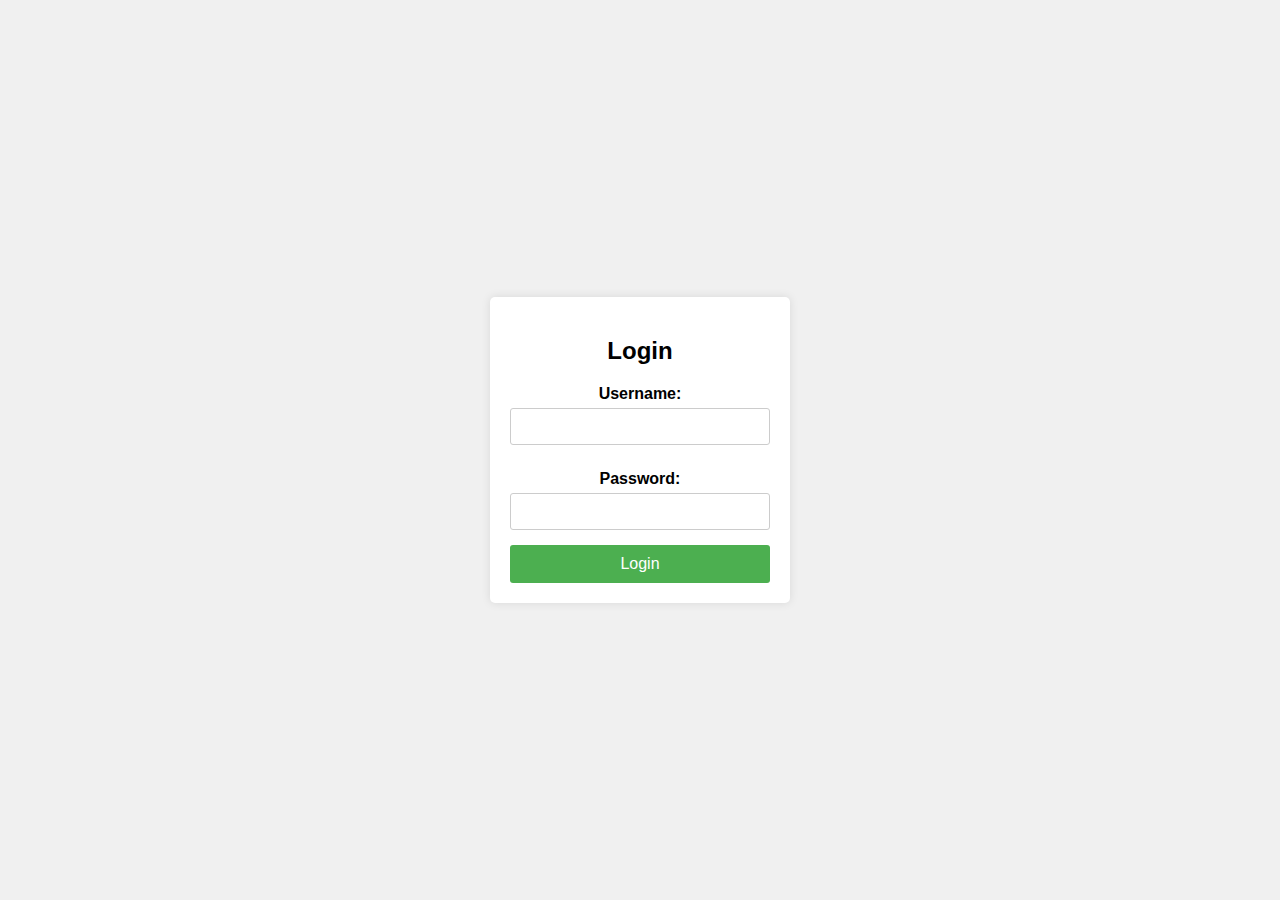
==== index.html @ 292ca80e "second" ====
<!DOCTYPE html>
<html lang="en">
<head>
    <meta charset="UTF-8">
    <meta name="viewport" content="width=device-width, initial-scale=1.0">
    <title>Login</title>
    <link rel="stylesheet" href="styles.css">
</head>
<body>
    <div class="login-container">
        <h2>Login</h2>
        <form id="loginForm">
            <label for="username">Username:</label>
            <input type="text" id="username" name="username" required>

            <label for="password">Password:</label>
            <input type="password" id="password" name="password" required>

            <button type="submit">Login</button>
        </form>
    </div>
    <script src="script.js"></script>
</body>
</html>
---- styles.css ----
* {
    box-sizing: border-box;
}

body {
    font-family: Arial, sans-serif;
    background-color: #f0f0f0;
    display: flex;
    align-items: center;
    justify-content: center;
    height: 100vh;
    margin: 0;
}

.login-container {
    width: 300px;
    padding: 20px;
    background-color: #ffffff;
    border-radius: 5px;
    box-shadow: 0 0 10px rgba(0, 0, 0, 0.1);
    text-align: center;
}

h2 {
    margin-bottom: 20px;
}

label {
    display: block;
    margin: 10px 0 5px;
    font-weight: bold;
}

input[type="text"], input[type="password"] {
    width: 100%;
    padding: 10px;
    margin-bottom: 15px;
    border: 1px solid #ccc;
    border-radius: 3px;
}

button {
    width: 100%;
    padding: 10px;
    background-color: #4CAF50;
    border: none;
    color: #ffffff;
    font-size: 16px;
    border-radius: 3px;
    cursor: pointer;
}

button:hover {
    background-color: #45a049;
}
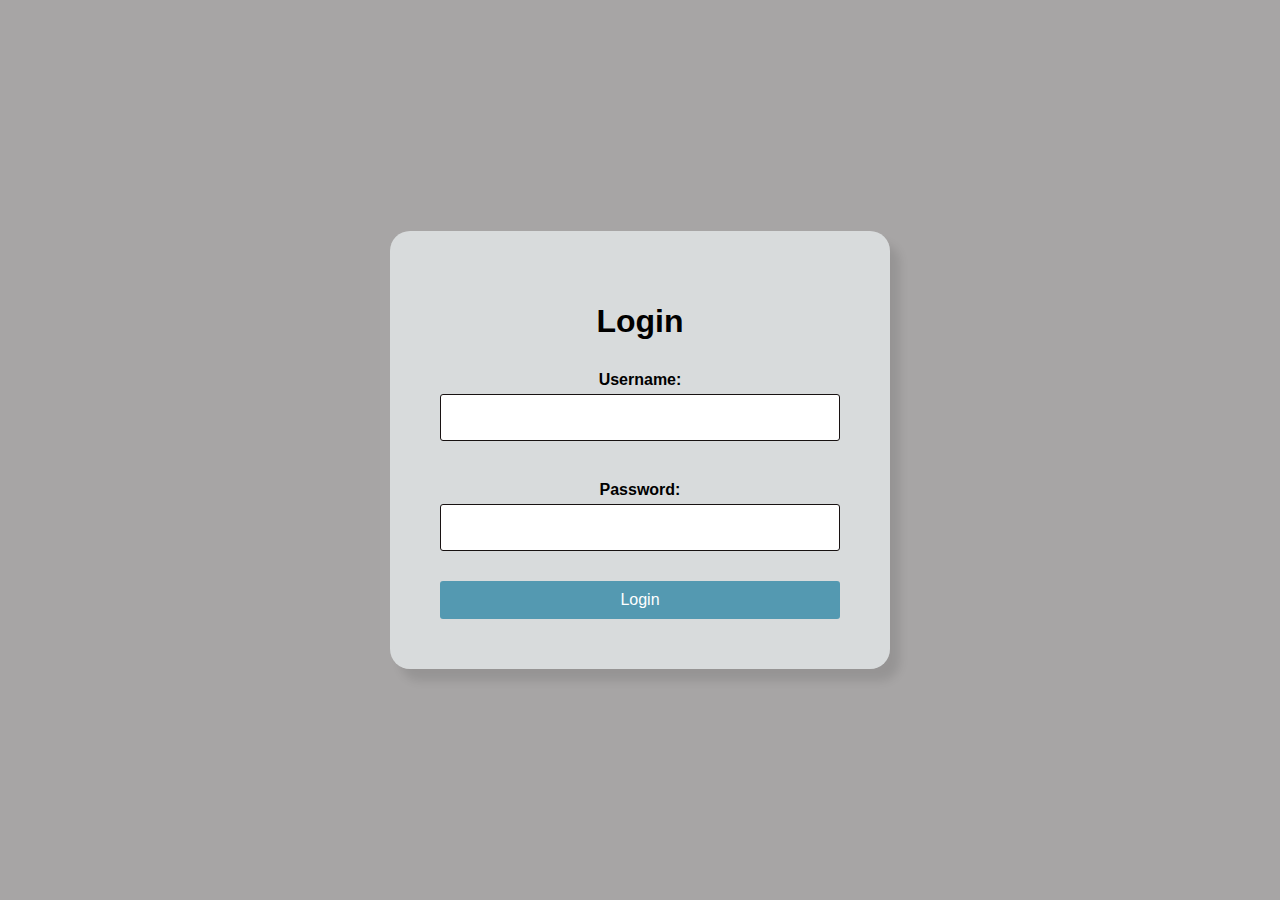
==== commit fab318a5: "third" ====
--- a/index.html
+++ b/index.html
@@ -8,15 +8,15 @@
 </head>
 <body>
     <div class="login-container">
-        <h2>Login</h2>
-        <form id="loginForm">
+        <h1>Login</h1>
+        <form  action="convertor.html" id="loginForm">
             <label for="username">Username:</label>
             <input type="text" id="username" name="username" required>
 
             <label for="password">Password:</label>
             <input type="password" id="password" name="password" required>
 
-            <button type="submit">Login</button>
+            <button type="submit" onclick="validate()">Login</button>
         </form>
     </div>
     <script src="script.js"></script>
--- a/styles.css
+++ b/styles.css
@@ -4,7 +4,7 @@
 
 body {
     font-family: Arial, sans-serif;
-    background-color: #f0f0f0;
+    background-color: #0600005a;
     display: flex;
     align-items: center;
     justify-content: center;
@@ -13,11 +13,11 @@
 }
 
 .login-container {
-    width: 300px;
-    padding: 20px;
-    background-color: #ffffff;
-    border-radius: 5px;
-    box-shadow: 0 0 10px rgba(0, 0, 0, 0.1);
+    width: 500px;
+    padding: 50px;
+    background-color: #ebf1f2b6;
+    border-radius: 20px;
+    box-shadow: 10px 12px 10px rgba(0, 0, 0, 0.1);
     text-align: center;
 }
 
@@ -26,30 +26,32 @@
 }
 
 label {
-    display: block;
-    margin: 10px 0 5px;
+    display: inline-block;
+    margin: 10px 10px 5px;
+    font-size: medium;
     font-weight: bold;
 }
 
 input[type="text"], input[type="password"] {
     width: 100%;
-    padding: 10px;
-    margin-bottom: 15px;
-    border: 1px solid #ccc;
+    padding: 15px;
+    margin-bottom: 30px;
+    border: 1px solid #181212;
     border-radius: 3px;
 }
 
 button {
     width: 100%;
     padding: 10px;
-    background-color: #4CAF50;
+    background-color: #4c95aff1;
     border: none;
     color: #ffffff;
     font-size: 16px;
     border-radius: 3px;
     cursor: pointer;
+    
 }
 
 button:hover {
-    background-color: #45a049;
+    background-color: #456ea02d;
 }
